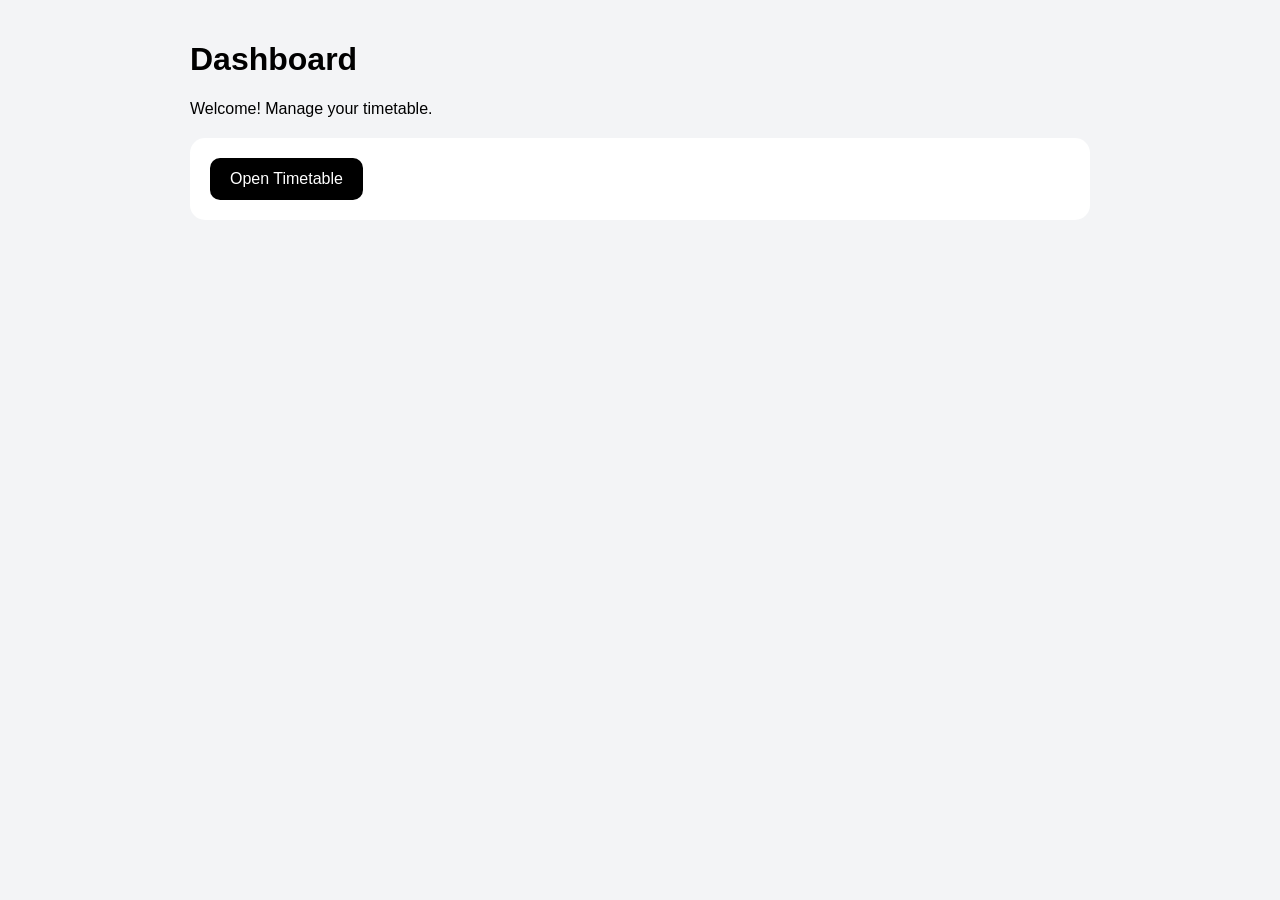
==== timetable/index.html @ c3952efa "Add files via upload" ====
<!DOCTYPE html>
<html lang="en">
<head>
  <meta charset="UTF-8">
  <title>Dashboard</title>

  <style>
    body {
      margin: 0;
      font-family: Arial;
      background: #f3f4f6;
    }

    .container {
      max-width: 900px;
      margin: auto;
      padding: 20px;
    }

    .card {
      background: white;
      padding: 20px;
      border-radius: 15px;
      margin-top: 20px;
    }

    .btn {
      padding: 12px 20px;
      background: black;
      color: white;
      border-radius: 10px;
      text-decoration: none;
      display: inline-block;
    }
  </style>
</head>

<body>

<div class="container">
  <h1>Dashboard</h1>
  <p>Welcome! Manage your timetable.</p>

  <div class="card">
    <!-- IMPORTANT: This opens your timetable file -->
    <a href="timetable.html" class="btn">
  Open Timetable
</a>
    
  </div>
</div>

</body>
</html>
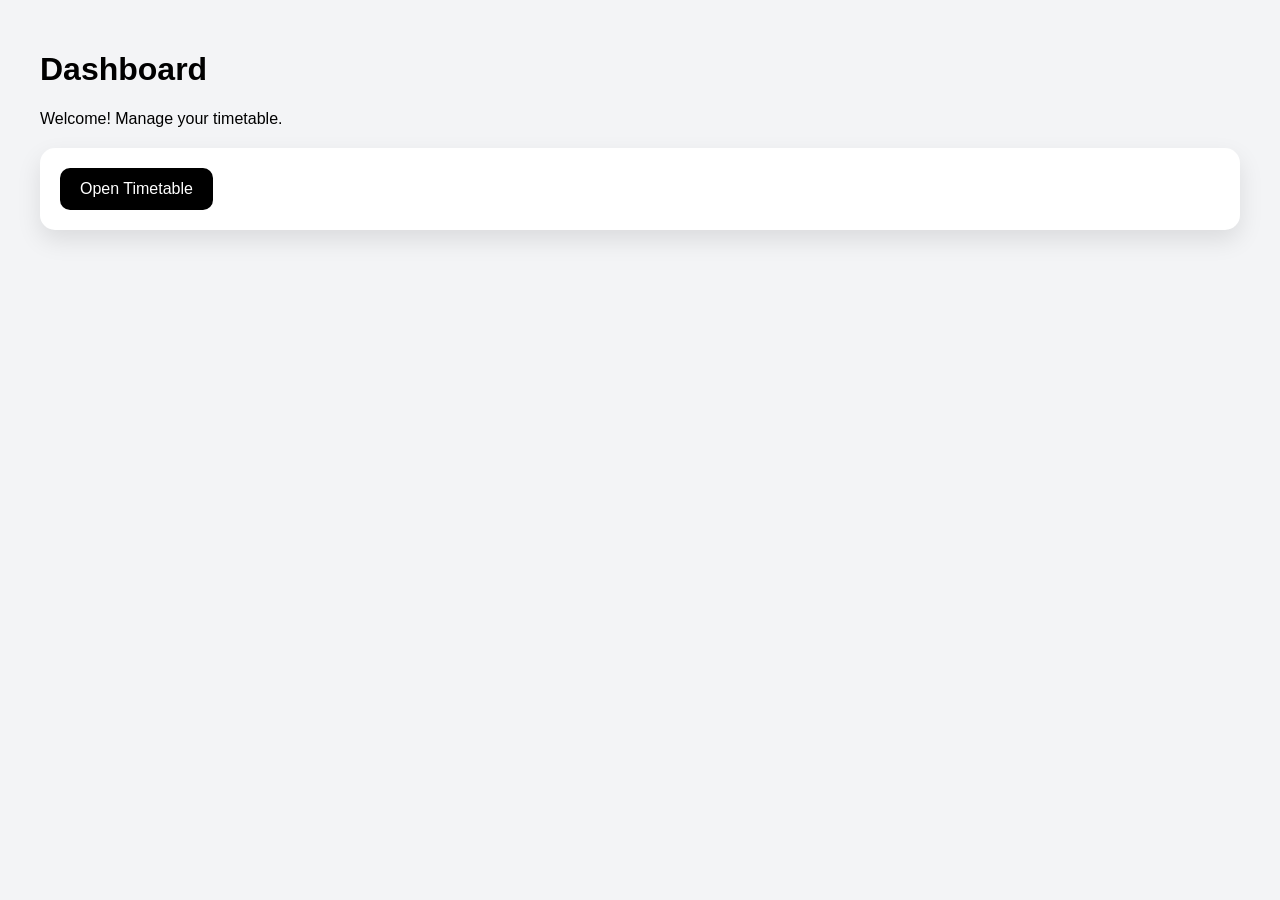
==== commit 05aac313: "Update index.html" ====
--- a/timetable/index.html
+++ b/timetable/index.html
@@ -11,11 +11,16 @@
       background: #f3f4f6;
     }
 
-    .container {
-      max-width: 900px;
-      margin: auto;
-      padding: 20px;
-    }
+   .container{
+max-width:1200px;
+margin:auto;
+padding:30px;
+}
+    .card{
+padding:30px;
+border-radius:20px;
+box-shadow:0 10px 25px rgba(0,0,0,.1);
+}
 
     .card {
       background: white;
@@ -51,4 +56,4 @@
 </div>
 
 </body>
-</html>+</html>
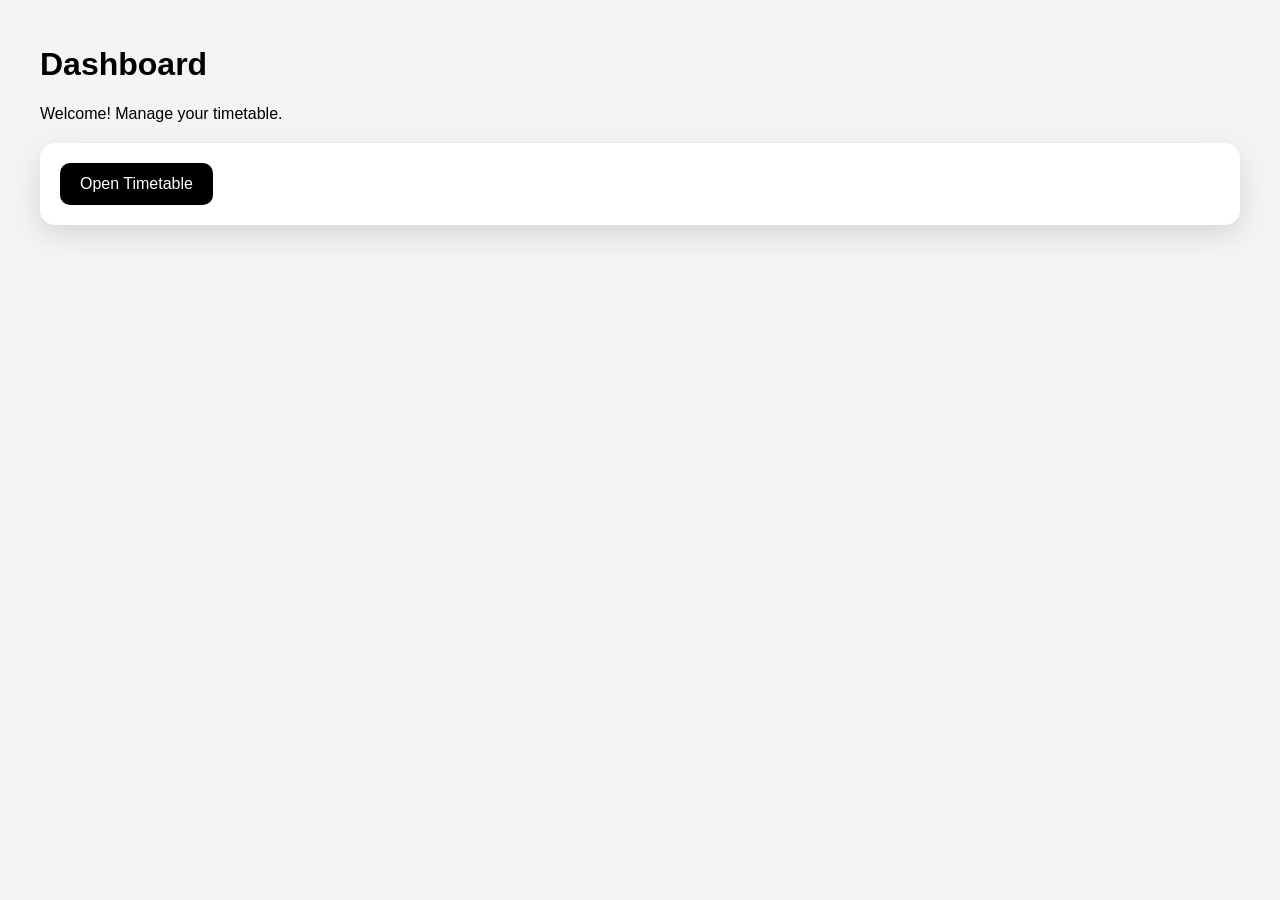
==== commit 107de072: "Update index.html" ====
--- a/timetable/index.html
+++ b/timetable/index.html
@@ -11,15 +11,16 @@
       background: #f3f4f6;
     }
 
-   .container{
+ .container{
 max-width:1200px;
 margin:auto;
-padding:30px;
+padding:25px;
 }
-    .card{
+
+.card{
 padding:30px;
 border-radius:20px;
-box-shadow:0 10px 25px rgba(0,0,0,.1);
+box-shadow:0 10px 30px rgba(0,0,0,.12);
 }
 
     .card {
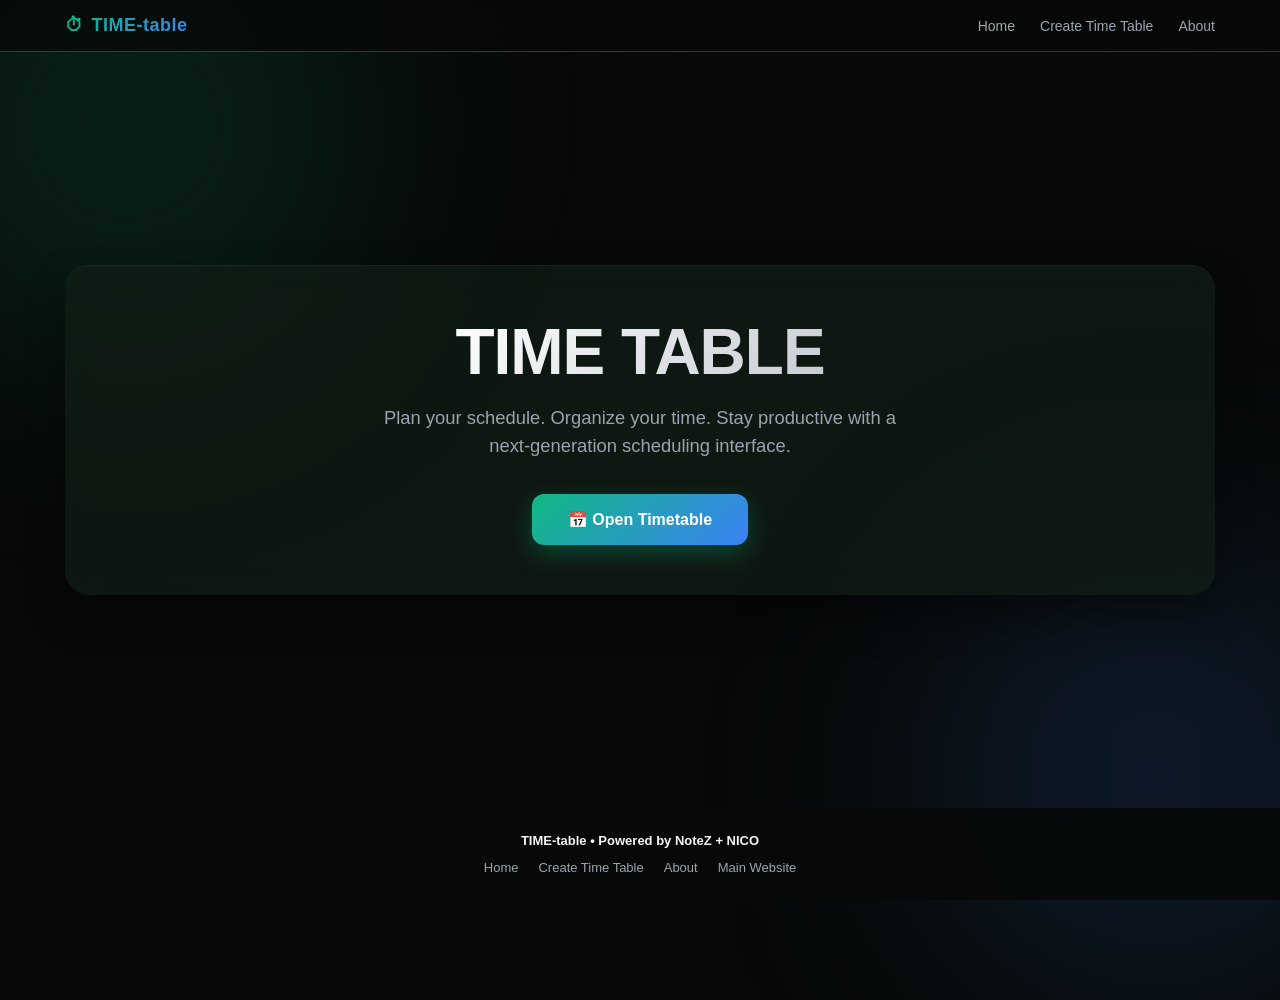
==== commit 73e06707: "Update index.html" ====
--- a/timetable/index.html
+++ b/timetable/index.html
@@ -1,60 +1,332 @@
-<!DOCTYPE html>
-<html lang="en">
-<head>
-  <meta charset="UTF-8">
-  <title>Dashboard</title>
-
-  <style>
-    body {
+<!DOCTYPE html> 
+<html lang="en"> 
+<head> 
+  <meta charset="UTF-8"> 
+  <meta name="viewport" content="width=device-width, initial-scale=1.0">
+  <title>TIME-table Dashboard | Powered by NoteZ + NICO</title> 
+  <style> 
+    @keyframes fadeIn {
+      from { opacity: 0; transform: translateY(-10px); }
+      to { opacity: 1; transform: translateY(0); }
+    }
+
+    @keyframes fadeInUp {
+      from { opacity: 0; transform: translateY(20px); }
+      to { opacity: 1; transform: translateY(0); }
+    }
+
+    @keyframes pulseGlow {
+      0%, 100% { opacity: 0.4; transform: scale(1); }
+      50% { opacity: 0.8; transform: scale(1.05); }
+    }
+
+    @keyframes floatParticle {
+      0% { transform: translateY(0px) translateX(0px); }
+      50% { transform: translateY(-15px) translateX(10px); }
+      100% { transform: translateY(0px) translateX(0px); }
+    }
+
+    :root {
+      --bg-dark: #070908;
+      --bg-card: rgba(18, 30, 22, 0.7);
+      --border-color: rgba(16, 185, 129, 0.2);
+      --accent-green: #10b981;
+      --accent-blue: #3b82f6;
+      --text-main: #f3f4f6;
+      --text-muted: #9ca3af;
+    }
+
+    * {
       margin: 0;
-      font-family: Arial;
-      background: #f3f4f6;
-    }
-
- .container{
-max-width:1200px;
-margin:auto;
-padding:25px;
-}
-
-.card{
-padding:30px;
-border-radius:20px;
-box-shadow:0 10px 30px rgba(0,0,0,.12);
-}
-
-    .card {
-      background: white;
-      padding: 20px;
-      border-radius: 15px;
-      margin-top: 20px;
-    }
-
-    .btn {
-      padding: 12px 20px;
-      background: black;
-      color: white;
-      border-radius: 10px;
+      padding: 0;
+      box-sizing: border-box;
+    }
+
+    body { 
+      font-family: -apple-system, BlinkMacSystemFont, "Segoe UI", Roboto, "Helvetica Neue", Arial, sans-serif;
+      background: var(--bg-dark);
+      color: var(--text-main);
+      min-height: 100vh;
+      display: flex;
+      flex-direction: column;
+      overflow-x: hidden;
+      position: relative;
+    }
+
+    /* Animated background gradients */
+    body::before, body::after {
+      content: '';
+      position: absolute;
+      width: 450px;
+      height: 450px;
+      border-radius: 50%;
+      filter: blur(120px);
+      z-index: -1;
+      animation: pulseGlow 8s ease-in-out infinite;
+    }
+
+    body::before {
+      top: -100px;
+      left: -100px;
+      background: rgba(16, 185, 129, 0.15);
+    }
+
+    body::after {
+      bottom: -100px;
+      right: -100px;
+      background: rgba(59, 130, 246, 0.15);
+      animation-delay: 4s;
+    }
+
+    /* Header Design */
+    header {
+      position: sticky;
+      top: 0;
+      z-index: 1000;
+      background: rgba(7, 9, 8, 0.8);
+      backdrop-filter: blur(12px);
+      border-bottom: 1px solid transparent;
+      border-image: linear-gradient(90deg, rgba(16,185,129,0.4), rgba(59,130,246,0.4)) 1;
+      animation: fadeIn 0.6s ease-out;
+    }
+
+    .header-content {
+      max-width: 1200px;
+      margin: auto;
+      padding: 15px 25px;
+      display: flex;
+      justify-content: space-between;
+      align-items: center;
+    }
+
+    .logo {
+      font-size: 18px;
+      font-weight: 800;
+      letter-spacing: 0.5px;
+      background: linear-gradient(135deg, #10b981, #3b82f6);
+      -webkit-background-clip: text;
+      -webkit-text-fill-color: transparent;
+      display: flex;
+      align-items: center;
+      gap: 8px;
+    }
+
+    .nav-links {
+      display: flex;
+      gap: 25px;
+      list-style: none;
+    }
+
+    .nav-links a {
+      color: var(--text-muted);
       text-decoration: none;
-      display: inline-block;
-    }
-  </style>
-</head>
-
-<body>
-
-<div class="container">
-  <h1>Dashboard</h1>
-  <p>Welcome! Manage your timetable.</p>
-
-  <div class="card">
-    <!-- IMPORTANT: This opens your timetable file -->
-    <a href="timetable.html" class="btn">
-  Open Timetable
-</a>
-    
-  </div>
-</div>
-
-</body>
+      font-size: 14px;
+      font-weight: 500;
+      position: relative;
+      transition: color 0.3s ease;
+    }
+
+    .nav-links a::after {
+      content: '';
+      position: absolute;
+      width: 0;
+      height: 2px;
+      bottom: -4px;
+      left: 0;
+      background: linear-gradient(90deg, #10b981, #3b82f6);
+      transition: width 0.3s ease;
+    }
+
+    .nav-links a:hover {
+      color: var(--text-main);
+    }
+
+    .nav-links a:hover::after {
+      width: 100%;
+    }
+
+    /* Container */
+    .container { 
+      max-width: 1200px; 
+      margin: auto; 
+      padding: 40px 25px; 
+      flex: 1;
+      display: flex;
+      flex-direction: column;
+      justify-content: center;
+      width: 100%;
+      animation: fadeInUp 0.8s ease-out;
+    } 
+
+    /* Main Card / Glassmorphism */
+    .card { 
+      background: var(--bg-card);
+      backdrop-filter: blur(16px);
+      padding: 50px 40px; 
+      border-radius: 24px; 
+      border: 1px solid var(--border-green);
+      box-shadow: 0 20px 40px rgba(0, 0, 0, 0.4), inset 0 1px 0 rgba(255, 255, 255, 0.05);
+      text-align: center;
+      position: relative;
+      overflow: hidden;
+      transition: transform 0.3s ease, border-color 0.3s ease;
+    }
+
+    .card:hover {
+      border-color: rgba(16, 185, 129, 0.4);
+      transform: translateY(-2px);
+    }
+
+    .card h1 {
+      font-size: clamp(2.5rem, 5vw, 4rem);
+      font-weight: 900;
+      letter-spacing: -1px;
+      margin-bottom: 15px;
+      background: linear-gradient(135deg, #ffffff 30%, #9ca3af 100%);
+      -webkit-background-clip: text;
+      -webkit-text-fill-color: transparent;
+    }
+
+    .card p {
+      color: var(--text-muted);
+      font-size: clamp(1rem, 2vw, 1.15rem);
+      margin-bottom: 35px;
+      max-width: 550px;
+      margin-left: auto;
+      margin-right: auto;
+      line-height: 1.5;
+    }
+
+    /* Premium Button styling keeping functionality exact */
+    .btn { 
+      padding: 16px 36px; 
+      background: linear-gradient(135deg, #10b981 0%, #3b82f6 100%);
+      color: white; 
+      border-radius: 12px; 
+      text-decoration: none; 
+      display: inline-flex;
+      align-items: center;
+      gap: 12px;
+      font-weight: 600;
+      font-size: 16px;
+      box-shadow: 0 8px 25px rgba(16, 185, 129, 0.3);
+      transition: all 0.3s cubic-bezier(0.16, 1, 0.3, 1);
+      position: relative;
+      overflow: hidden;
+    }
+
+    .btn::before {
+      content: '';
+      position: absolute;
+      top: 0; left: -100%; width: 100%; height: 100%;
+      background: linear-gradient(90deg, transparent, rgba(255,255,255,0.2), transparent);
+      transition: 0.5s;
+    }
+
+    .btn:hover { 
+      transform: translateY(-3px);
+      box-shadow: 0 12px 30px rgba(59, 130, 246, 0.4);
+    }
+
+    .btn:hover::before {
+      left: 100%;
+    }
+
+    /* Footer Design */
+    footer {
+      background: rgba(7, 9, 8, 0.9);
+      border-top: 1px solid var(--border-green);
+      padding: 25px 25px;
+      text-align: center;
+      font-size: 13px;
+      color: var(--text-muted);
+      display: flex;
+      flex-direction: column;
+      align-items: center;
+      gap: 12px;
+    }
+
+    .footer-links {
+      display: flex;
+      gap: 20px;
+      list-style: none;
+      flex-wrap: wrap;
+      justify-content: center;
+    }
+
+    .footer-links a {
+      color: var(--text-muted);
+      text-decoration: none;
+      transition: color 0.2s;
+    }
+
+    .footer-links a:hover {
+      color: var(--accent-green);
+    }
+
+    .footer-brand {
+      font-weight: 600;
+      color: var(--text-main);
+    }
+
+    /* Responsive Mobile Overrides */
+    @media (max-width: 768px) {
+      .header-content {
+        flex-direction: column;
+        gap: 12px;
+        padding: 12px 15px;
+      }
+      .nav-links {
+        gap: 15px;
+      }
+      .card {
+        padding: 30px 20px;
+      }
+      .container {
+        padding: 20px 15px;
+      }
+    }
+  </style> 
+</head> 
+<body> 
+
+  <!-- Professional Header -->
+  <header>
+    <div class="header-content">
+      <div class="logo">
+        <span>⏱</span> TIME-table
+      </div>
+      <ul class="nav-links">
+        <li><a href="#">Home</a></li>
+        <li><a href="timetable.html">Create Time Table</a></li>
+        <li><a href="#">About</a></li>
+      </ul>
+    </div>
+  </header>
+
+  <!-- Main Dashboard Container -->
+  <div class="container"> 
+    <div class="card"> 
+      <h1>TIME TABLE</h1> 
+      <p>Plan your schedule. Organize your time. Stay productive with a next-generation scheduling interface.</p> 
+      
+      <!-- IMPORTANT: Exact functionality kept intact, pointing strictly to timetable.html -->
+      <a href="timetable.html" class="btn"> 
+        <span>📅 Open Timetable</span>
+      </a> 
+    </div> 
+  </div> 
+
+  <!-- Professional Footer -->
+  <footer>
+    <div class="footer-brand">TIME-table &bull; Powered by NoteZ + NICO</div>
+    <ul class="footer-links">
+      <li><a href="#">Home</a></li>
+      <li><a href="timetable.html">Create Time Table</a></li>
+      <li><a href="#">About</a></li>
+      <li><a href="#" target="_blank" rel="noopener">Main Website</a></li>
+    </ul>
+  </footer>
+
+</body> 
 </html>
